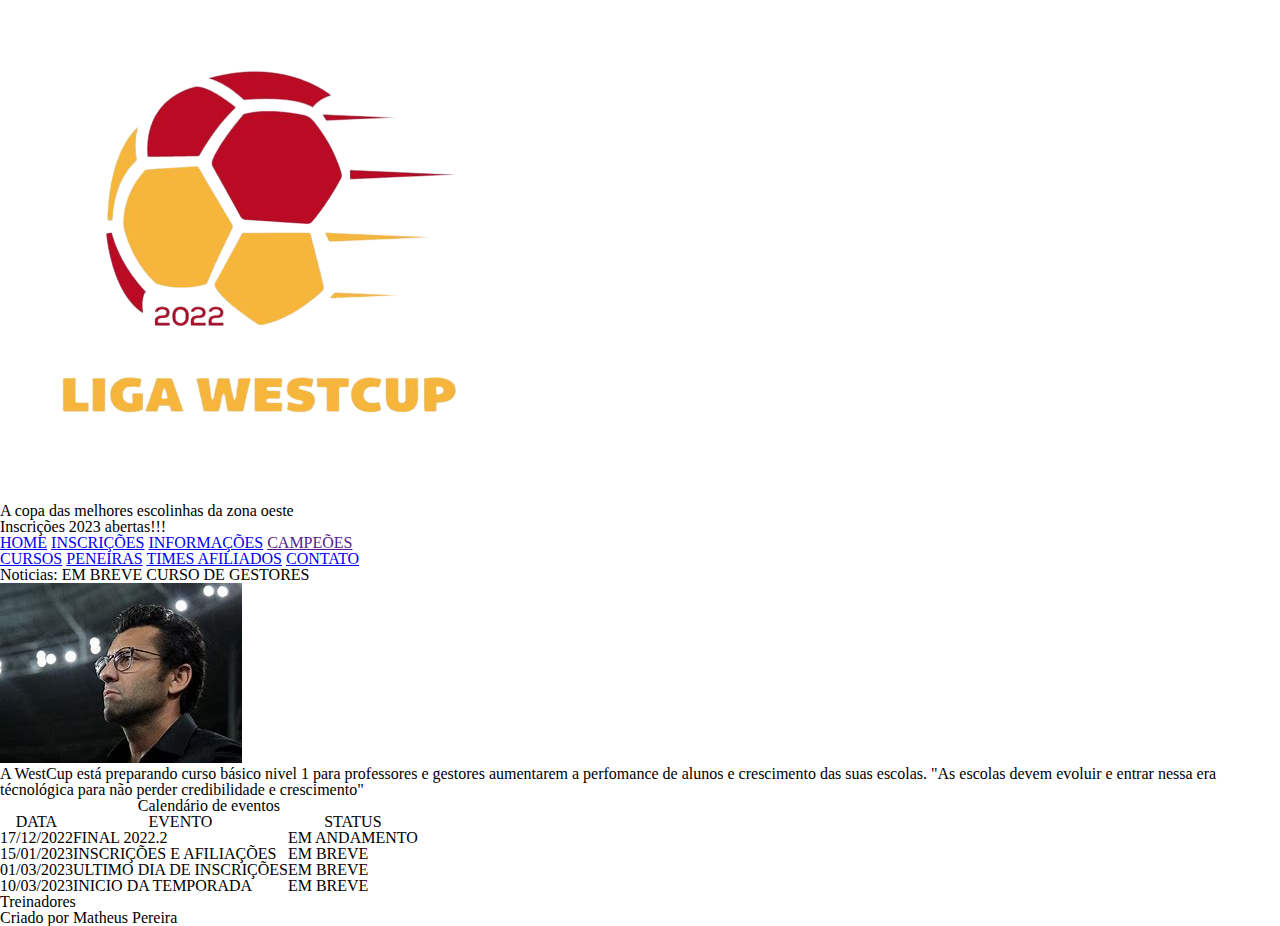
==== index.html @ 2dcb521d "Melhoria no index" ====
<!DOCTYPE html>
<html lang="pt-br">
<head>
    <meta charset="UTF-8">
    <meta http-equiv="X-UA-Compatible" content="IE=edge">
    <meta name="viewport" content="width=device-width, initial-scale=1.0">
    <link rel="shortcut icon" href="imagens/image-removebg-preview-_13_.ico" type="image/x-icon">
    <link rel="stylesheet" href="reset.css">
    <link rel="stylesheet" href="style.css">
    <title>WESTCUP RJ</title>
</head>
<body>
    <div class="fundo1">
    </div>
    <header>
        <img class="logo" src="imagens/logo2.png" alt="logo">
        <h1>A copa das melhores escolinhas da zona oeste</h1>
        <h4 class="btn-pisca">Inscrições 2023 abertas!!!</h4>
        <nav>
            <a href="index.html">HOME</a>
            <a href="inscricoes.html">INSCRIÇÕES</a>
            <a href="informacoes.html">INFORMAÇÕES</a>
            <a href="">CAMPEÕES</a>
        </nav>
        <nav>
            <a href="index.html">CURSOS</a>
            <a href="peneiras.html">PENEIRAS</a>
            <a href="afiliados.html">TIMES AFILIADOS</a>
            <a href="contato.html">CONTATO</a>
            
        </nav>
    </header>
    <main>
        <article>
            <h1>Noticias: EM BREVE CURSO DE GESTORES</h1>
            <img class="noticia" src="[data-uri]" alt="">
            <p>A WestCup está preparando curso básico nivel 1 para professores e gestores aumentarem a perfomance de alunos e crescimento das suas escolas. "<i>As escolas devem evoluir e entrar nessa era técnológica para não perder credibilidade e crescimento</i>"</p>
        </article>
        <div class="fundoindex1"></div>
        <article>
            <table>
            <caption>Calendário de eventos</caption>
                <tr>
                    <th>DATA</th>
                    <th>EVENTO</th>
                    <th>STATUS</th>
                </tr>
                <tr>
                    <td>17/12/2022</td>
                    <td>FINAL 2022.2</td>
                    <td>EM ANDAMENTO</td>
                </tr>
                <tr>
                    <td>15/01/2023</td>
                    <td>INSCRIÇÕES E AFILIAÇÕES</td>
                    <td>EM BREVE</td>
                </tr>
                <tr>
                    <td>01/03/2023</td>
                    <td>ULTIMO DIA DE INSCRIÇÕES</td>
                    <td>EM BREVE</td>
                </tr>
                <tr>
                    <td>10/03/2023</td>
                    <td>INICIO DA TEMPORADA</td>
                    <td>EM BREVE</td>
                </tr>
            </table>

        </article>
        <div class="fundoindex2"></div>
        <article>Treinadores </article>
    </main>
    <footer>
        <p>Criado por Matheus Pereira</p>
    </footer>





















</body>
</html>
---- style.css ----
@import url('https://fonts.googleapis.com/css2?family=Bebas+Neue&display=swap');

@keyframes btn-pisca {
    0% { opacity: 0; }
    50% { opacity: 0.5; }
    100% { opacity: 1; }
}
@media screen and (max-width: 500px) {
    body{
        height: auto;
        /*background-image: linear-gradient(to bottom,  orange, white);*/
        background-image: url(https://th.bing.com/th/id/OIP.AZaoLYbe5ua_24XEHG7UiQHaF7?pid=ImgDet&rs=1);
        background-repeat: no-repeat;
        background-size: cover;
        background-attachment: fixed;
        font-family: 'Bebas Neue', cursive;
}
header{
        color: white;
        background-image: linear-gradient(to bottom, orange, red);
        font-size: 1.7em;
        text-align: center;
        margin: 0 auto;
        padding-top: 10px;
        height: auto;
}
h1{
    padding: 20px;
}
h4{
        font-size: 0.7em;
        margin: 10px;
        padding: 10px;
}

a{
    color: white;
    background-color: brown;
    text-decoration: none;
    font-size: 0.5em;
    padding-top: 5px;
    padding-bottom: 5px;
    margin: 10px auto;
}
a:hover{
    -webkit-filter: drop-shadow(15px 10px 5px rgba(0,0,0,.5));
    filter: drop-shadow(15px 10px 5px rgba(0,0,0,.5));  
}
.afiliados{
    background-color: white;
    color: black;
    font-size: 0.7em;
}
nav{
    display: flex;
    justify-content: flex-start;
    background-color: brown;
    height: auto;
}
main{
    height: auto;
}
footer{
    display: block;
    text-align: center;
    padding: 10px;
    background-color: white;
}
table{
    background-color: white;
    margin: 30px auto;
    box-shadow: 2px 2px 2px 2px rgba(0, 0, 0, 0.616);
    border-radius: 20px;
}
td{
    border: solid rgb(110, 110, 110);
    padding: 4px;
}
th{
    background-color:darkgray;
    border: solid darkgray;
}
caption{
    font-size: 2em;
    text-transform: uppercase;
    text-shadow: 2px 2px 2px black;
    color: white;
    padding: 10px;
}
img{
    width: 20px;
    height: 20px;
}
article{
    background-color: rgba(255, 255, 255, 0.726);
    text-align: center;
    padding: 40px;
    font-size: 1.5em;
    box-shadow: 2px 2px 2px 2px black;
    
}
.titulopeneira{
    color: white;
    text-align: center;
    text-shadow: 1px 1px 2px rgba(0, 0, 0, 0.801);
    font-size: 2em;
}
article.peneira{
    font-size: 0.8em;
    background-image: url(https://live.staticflickr.com/5612/31669460185_fe962af729_b.jpg);
    color: rgb(0, 0, 0);
}
.peneira h1{
    color: black;
}
.fundoartigo{
    background-color: rgba(255, 255, 255, 0.466);
    border-radius: 20px;
}
.titulopeneira{
    font-size: 2.0em;
}
.logo{
    height: 70px;
    width: 70px;
}
.btn-pisca {
    background-color:#ce300c;
    color:#fff;
    padding: 0.6em 0.8em;
    display: inline-block;
    text-decoration: none;
    border-radius: 10px; 
    -webkit-animation: btn-pisca .8s linear infinite;
    -moz-animation: btn-pisca .8s linear infinite;
    -ms-animation: btn-pisca .8s linear infinite;
    -o-animation: btn-pisca .8s linear infinite;
    animation: btn-pisca .8s linear infinite;
}
.noticia{
    width: 150px;
    height: auto;
}
.fundoindex1{
    background-image: url(https://th.bing.com/th/id/OIP.AZaoLYbe5ua_24XEHG7UiQHaF7?pid=ImgDet&rs=1);
    height: 50px;
    background-attachment: fixed;
}
}
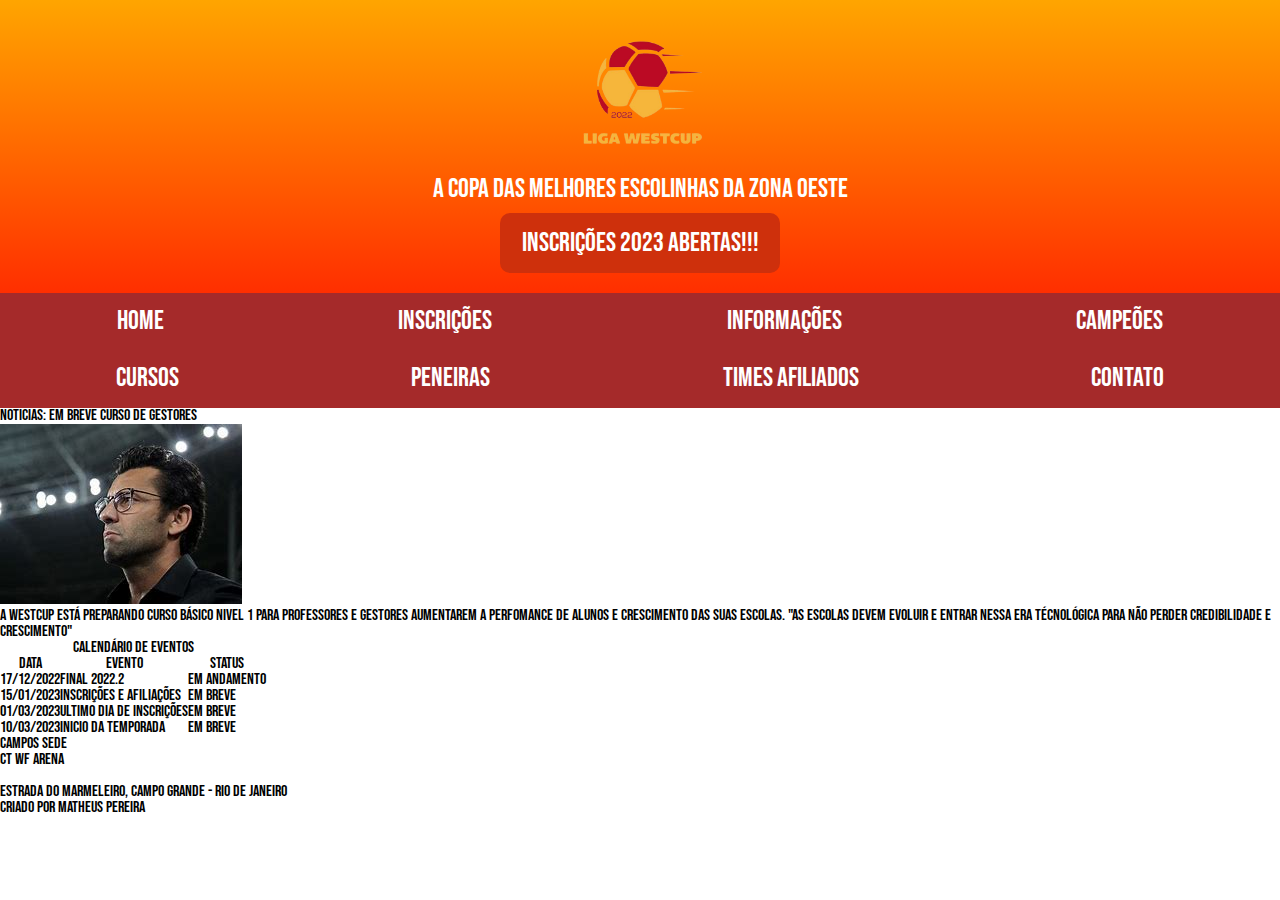
==== commit c582f3c3: "Página pronta para ir ao ar" ====
--- a/index.html
+++ b/index.html
@@ -13,22 +13,21 @@
     <div class="fundo1">
     </div>
     <header>
-        <img class="logo" src="imagens/logo2.png" alt="logo">
-        <h1>A copa das melhores escolinhas da zona oeste</h1>
-        <h4 class="btn-pisca">Inscrições 2023 abertas!!!</h4>
-        <nav>
-            <a href="index.html">HOME</a>
-            <a href="inscricoes.html">INSCRIÇÕES</a>
-            <a href="informacoes.html">INFORMAÇÕES</a>
-            <a href="">CAMPEÕES</a>
-        </nav>
-        <nav>
-            <a href="index.html">CURSOS</a>
-            <a href="peneiras.html">PENEIRAS</a>
-            <a href="afiliados.html">TIMES AFILIADOS</a>
-            <a href="contato.html">CONTATO</a>
-            
-        </nav>
+            <img class="logo" src="imagens/logo2.png" alt="logo">
+            <h1>A copa das melhores escolinhas da zona oeste</h1>
+            <h4 class="btn-pisca">Inscrições 2023 abertas!!!</h4>
+            <nav>
+                <a href="index.html">HOME</a>
+                <a href="inscricoes.html">INSCRIÇÕES</a>
+                <a href="informacoes.html">INFORMAÇÕES</a>
+                <a href="campeões.html">CAMPEÕES</a>
+            </nav>
+            <nav>
+                <a href="cursos.html">CURSOS</a>
+                <a href="peneiras.html">PENEIRAS</a>
+                <a href="afiliados.html">TIMES AFILIADOS</a>
+                <a href="contato.html">CONTATO</a>
+            </nav>
     </header>
     <main>
         <article>
@@ -39,37 +38,42 @@
         <div class="fundoindex1"></div>
         <article>
             <table>
-            <caption>Calendário de eventos</caption>
-                <tr>
-                    <th>DATA</th>
-                    <th>EVENTO</th>
-                    <th>STATUS</th>
-                </tr>
-                <tr>
-                    <td>17/12/2022</td>
-                    <td>FINAL 2022.2</td>
-                    <td>EM ANDAMENTO</td>
-                </tr>
-                <tr>
-                    <td>15/01/2023</td>
-                    <td>INSCRIÇÕES E AFILIAÇÕES</td>
-                    <td>EM BREVE</td>
-                </tr>
-                <tr>
-                    <td>01/03/2023</td>
-                    <td>ULTIMO DIA DE INSCRIÇÕES</td>
-                    <td>EM BREVE</td>
-                </tr>
-                <tr>
-                    <td>10/03/2023</td>
-                    <td>INICIO DA TEMPORADA</td>
-                    <td>EM BREVE</td>
-                </tr>
-            </table>
+                    <caption>Calendário de eventos</caption>
+                        <tr>
+                            <th>DATA</th>
+                            <th>EVENTO</th>
+                            <th>STATUS</th>
+                        </tr>
+                        <tr>
+                            <td>17/12/2022</td>
+                            <td>FINAL 2022.2</td>
+                            <td>EM ANDAMENTO</td>
+                        </tr>
+                        <tr>
+                            <td>15/01/2023</td>
+                            <td>INSCRIÇÕES E AFILIAÇÕES</td>
+                            <td>EM BREVE</td>
+                        </tr>
+                        <tr>
+                            <td>01/03/2023</td>
+                            <td>ULTIMO DIA DE INSCRIÇÕES</td>
+                            <td>EM BREVE</td>
+                        </tr>
+                        <tr>
+                            <td>10/03/2023</td>
+                            <td>INICIO DA TEMPORADA</td>
+                            <td>EM BREVE</td>
+                        </tr>
+                </table>
 
         </article>
         <div class="fundoindex2"></div>
-        <article>Treinadores </article>
+        <article>
+            <h1>CAMPOS SEDE</h1>
+        <h1>CT WF ARENA</h1>
+        <img class="local" src="https://lh3.googleusercontent.com/p/AF1QipMUH51SIyOszCuDP6CiJxOO1k_7LK05HLNRmzhZ=s680-w680-h510" alt="">
+        <address>Estrada do Marmeleiro, Campo Grande - Rio de Janeiro</address>
+    </article>
     </main>
     <footer>
         <p>Criado por Matheus Pereira</p>
--- a/style.css
+++ b/style.css
@@ -5,7 +5,63 @@
     50% { opacity: 0.5; }
     100% { opacity: 1; }
 }
-@media screen and (max-width: 500px) {
+
+body{
+    height: auto;
+        /*background-image: linear-gradient(to bottom,  orange, white);*/
+        background-image: url(https://th.bing.com/th/id/OIP.AZaoLYbe5ua_24XEHG7UiQHaF7?pid=ImgDet&rs=1);
+        background-repeat: no-repeat;
+        background-size: cover;
+        background-attachment: fixed;
+        font-family: 'Bebas Neue', cursive;
+}
+header{
+    color: white;
+    background-image: linear-gradient(to bottom, orange, red);
+    font-size: 1.7em;
+    text-align: center;
+    margin: 0 auto;
+    padding-top: 10px;
+    height: auto;
+}
+nav{
+    display: flex;
+    justify-content: flex-start;
+    background-color: brown;
+    height: auto;
+}
+a{   color: white;
+    background-color: brown;
+    text-decoration: none;
+    font-size: 1em;
+    padding-top: 5px;
+    padding-bottom: 5px;
+    margin: 10px auto;
+}
+.logo{
+    width: 150px;
+    padding-top: 10px;
+}
+header h1{
+    padding-bottom: 10px;
+}
+header h4{
+    margin-bottom: 20px;
+}
+.btn-pisca {
+    background-color:#ce300c;
+    color:#fff;
+    padding: 0.6em 0.8em;
+    display: inline-block;
+    text-decoration: none;
+    border-radius: 10px; 
+    -webkit-animation: btn-pisca .8s linear infinite;
+    -moz-animation: btn-pisca .8s linear infinite;
+    -ms-animation: btn-pisca .8s linear infinite;
+    -o-animation: btn-pisca .8s linear infinite;
+    animation: btn-pisca .8s linear infinite;
+}
+@media screen and (max-width: 700px) {
     body{
         height: auto;
         /*background-image: linear-gradient(to bottom,  orange, white);*/
@@ -17,7 +73,7 @@
 }
 header{
         color: white;
-        background-image: linear-gradient(to bottom, orange, red);
+        background-image: url(/imagens/Design\ sem\ nome\ \(1\).png);
         font-size: 1.7em;
         text-align: center;
         margin: 0 auto;
@@ -68,12 +124,13 @@
 }
 table{
     background-color: white;
-    margin: 30px auto;
+    margin: 20px auto;
     box-shadow: 2px 2px 2px 2px rgba(0, 0, 0, 0.616);
     border-radius: 20px;
+    color: black;
 }
 td{
-    border: solid rgb(110, 110, 110);
+    border: solid rgb(0, 0, 0);
     padding: 4px;
 }
 th{
@@ -121,8 +178,9 @@
     font-size: 2.0em;
 }
 .logo{
-    height: 70px;
-    width: 70px;
+    width: 100px;
+    height: auto;
+
 }
 .btn-pisca {
     background-color:#ce300c;
@@ -146,4 +204,18 @@
     height: 50px;
     background-attachment: fixed;
 }
+.construção{
+    color: white;
+    font-size: 3em;
+    text-align: center;
+    height: 500px;
+    margin-top: 80px;
+}
+.local{
+    width: 250px;
+    height: auto;
+}
+img{
+    border-radius: 20px;
+}
 }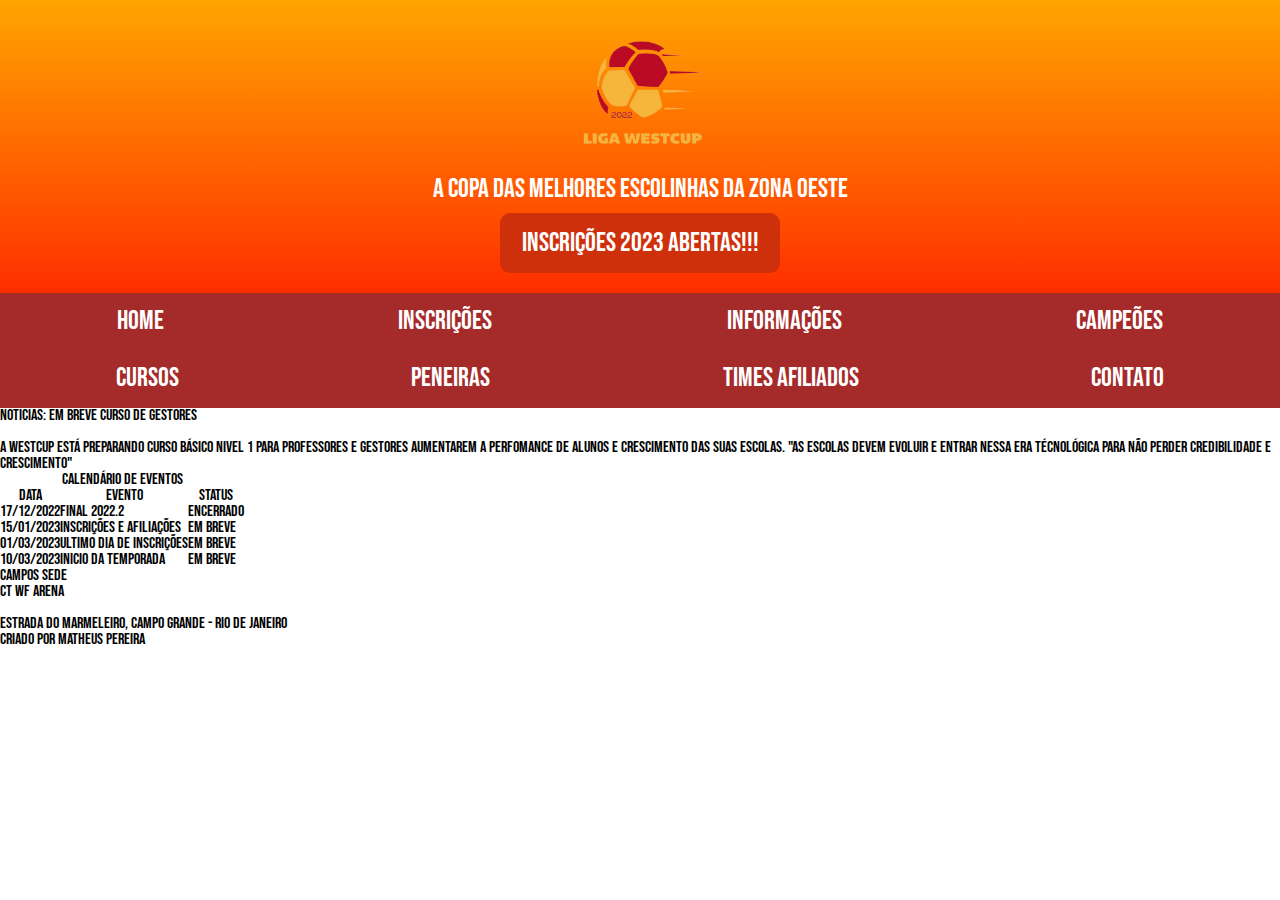
==== commit 46fbcd67: "Site Atualizado" ====
--- a/index.html
+++ b/index.html
@@ -32,7 +32,7 @@
     <main>
         <article>
             <h1>Noticias: EM BREVE CURSO DE GESTORES</h1>
-            <img class="noticia" src="[data-uri]" alt="">
+            <img class="noticia" src="" alt="">
             <p>A WestCup está preparando curso básico nivel 1 para professores e gestores aumentarem a perfomance de alunos e crescimento das suas escolas. "<i>As escolas devem evoluir e entrar nessa era técnológica para não perder credibilidade e crescimento</i>"</p>
         </article>
         <div class="fundoindex1"></div>
@@ -47,7 +47,7 @@
                         <tr>
                             <td>17/12/2022</td>
                             <td>FINAL 2022.2</td>
-                            <td>EM ANDAMENTO</td>
+                            <td>ENCERRADO</td>
                         </tr>
                         <tr>
                             <td>15/01/2023</td>
--- a/style.css
+++ b/style.css
@@ -218,4 +218,19 @@
 img{
     border-radius: 20px;
 }
+.campeoes , .pcampeoes{
+    font-size: 1em;
+    color: black;
+
+}
+.logocampeoao{
+    width: 40px;
+    height: auto;
+}
+.titulocampeos ,h1, p{
+    color: white;
+    text-align: center;
+    font-size: 2em;
+    margin-bottom: 40px;
+}
 }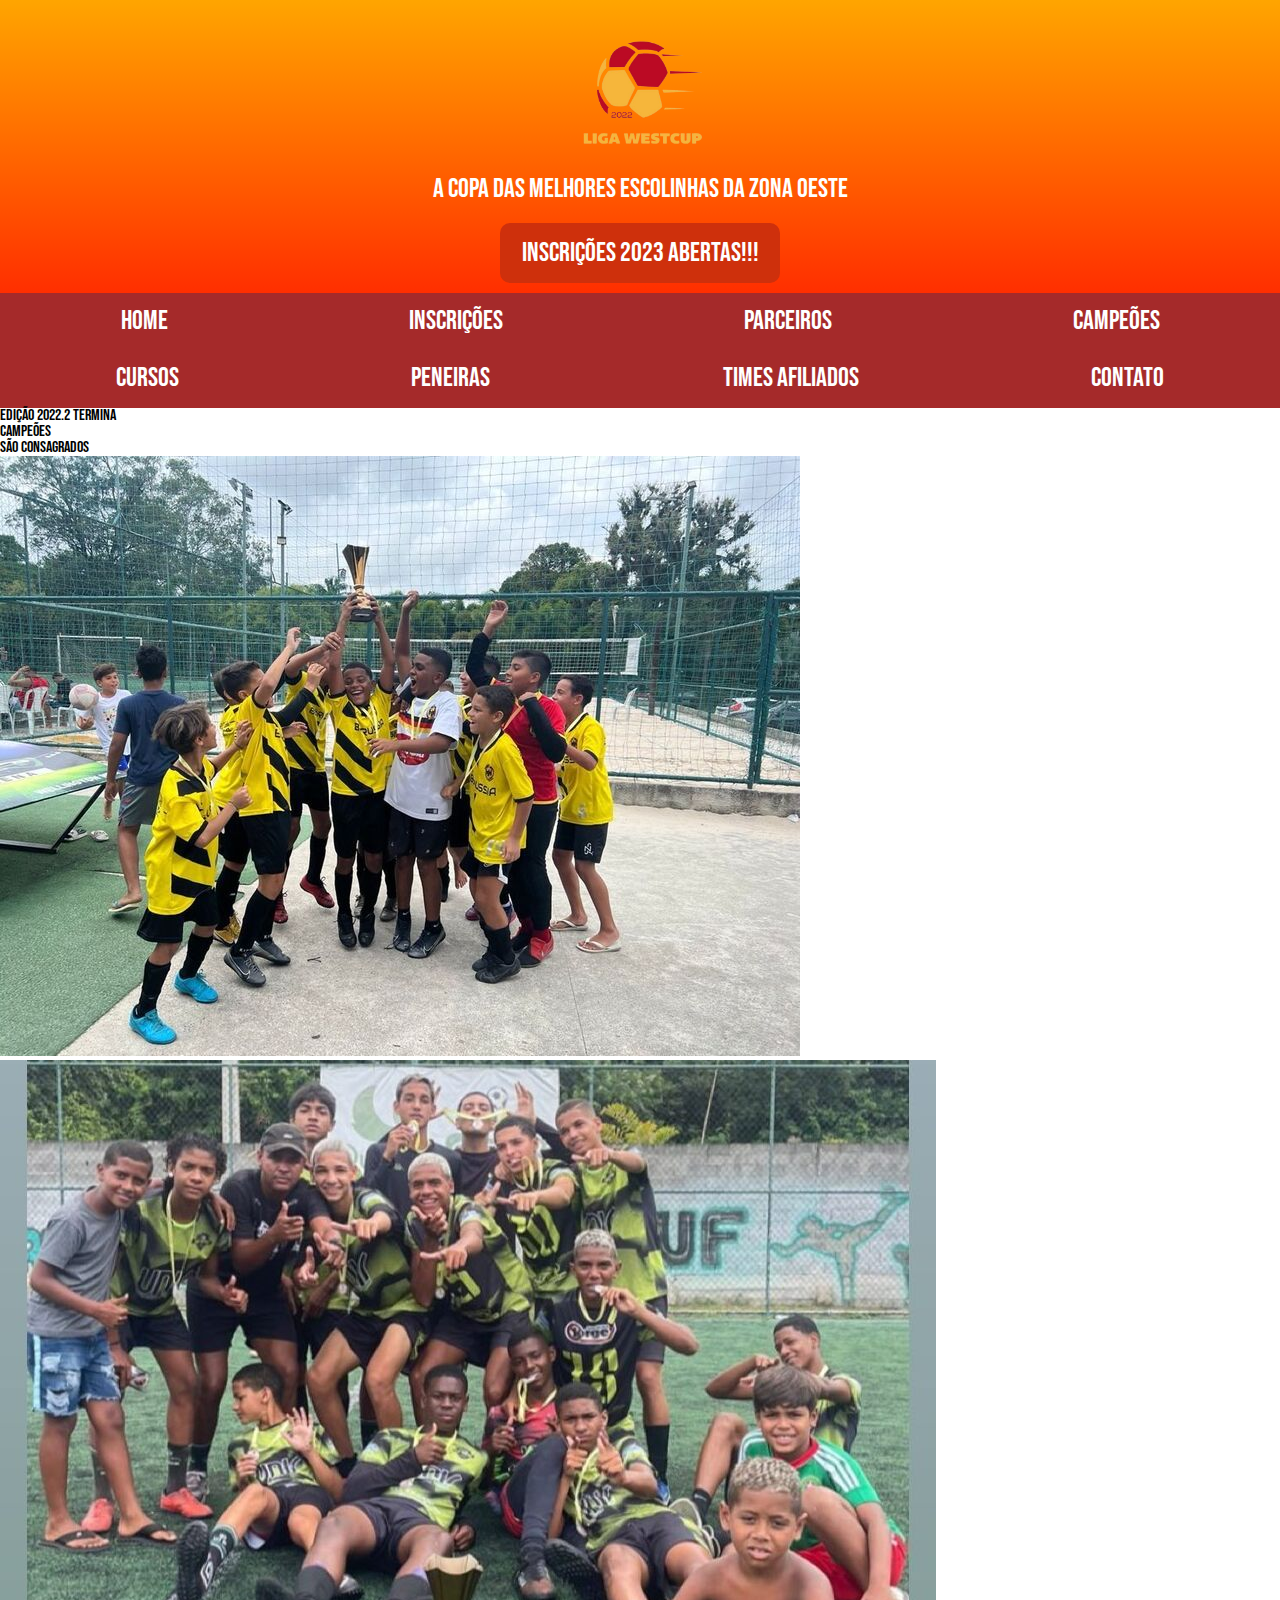
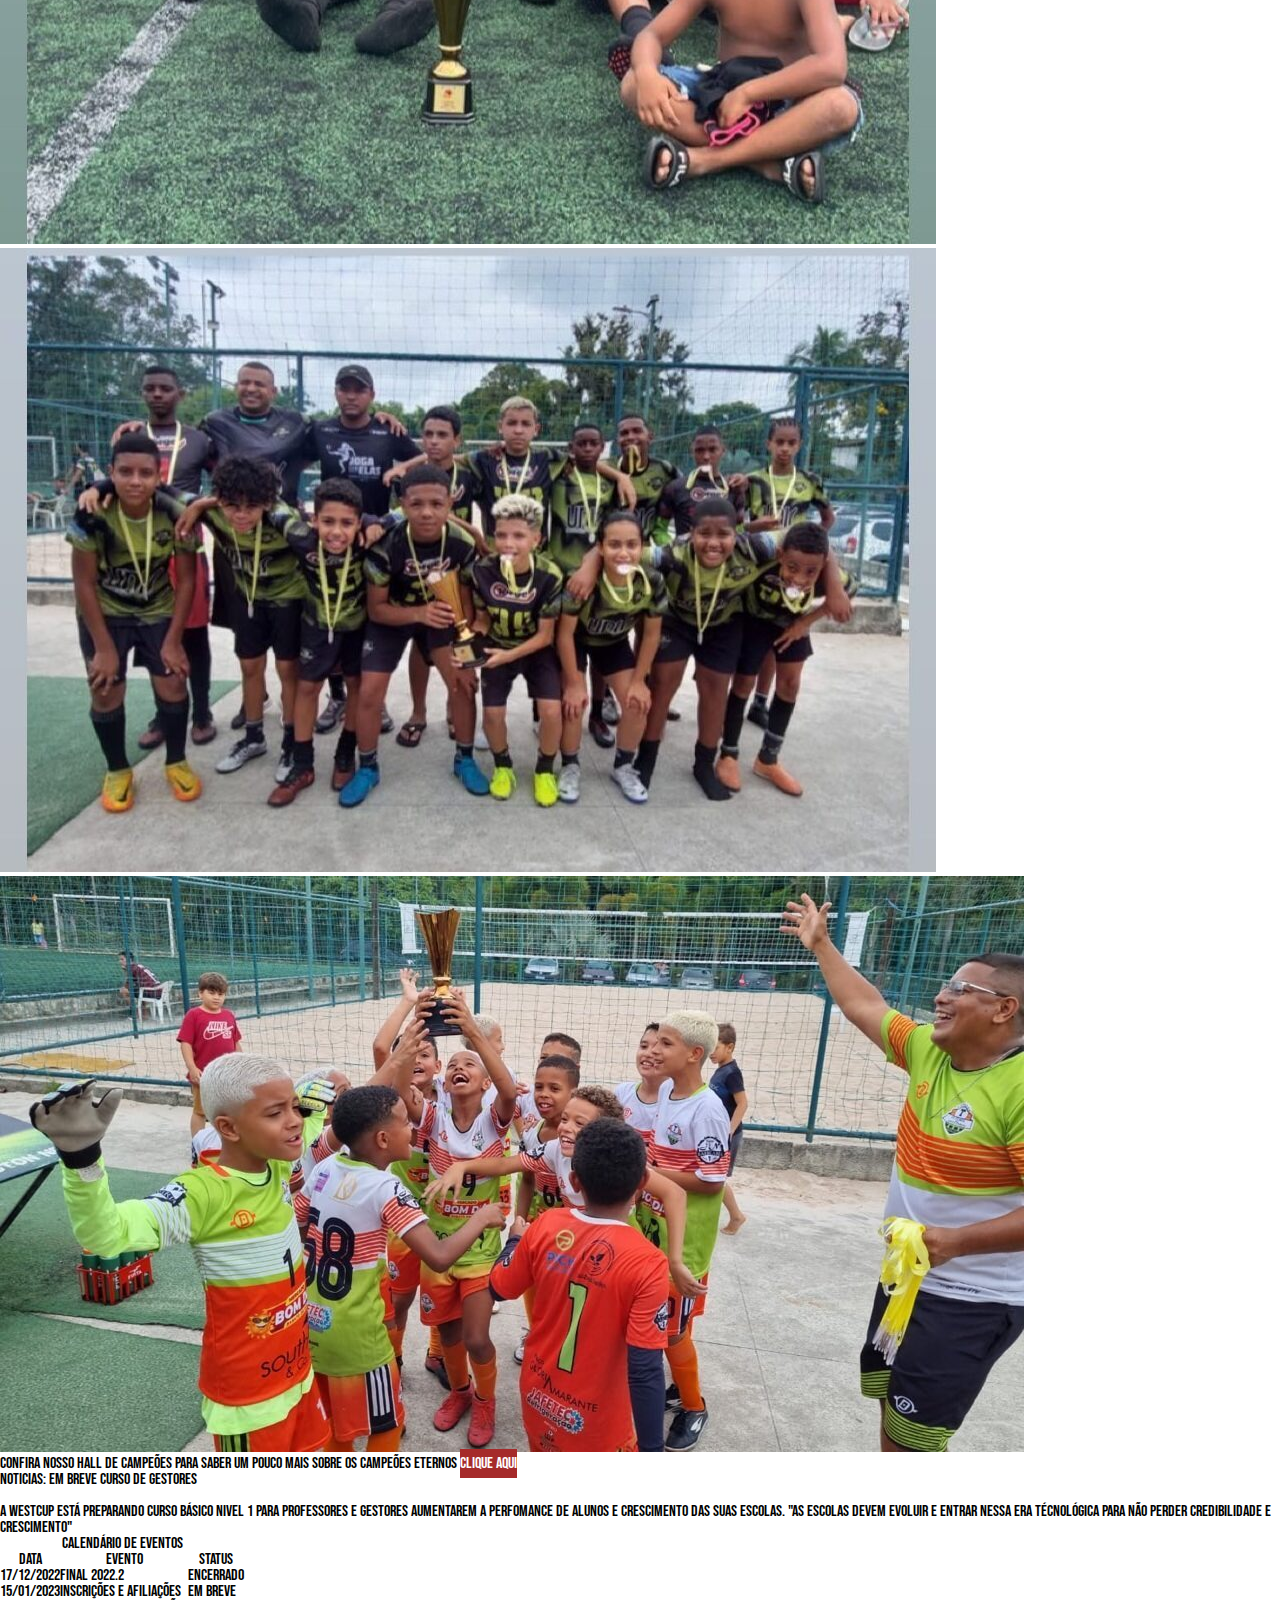
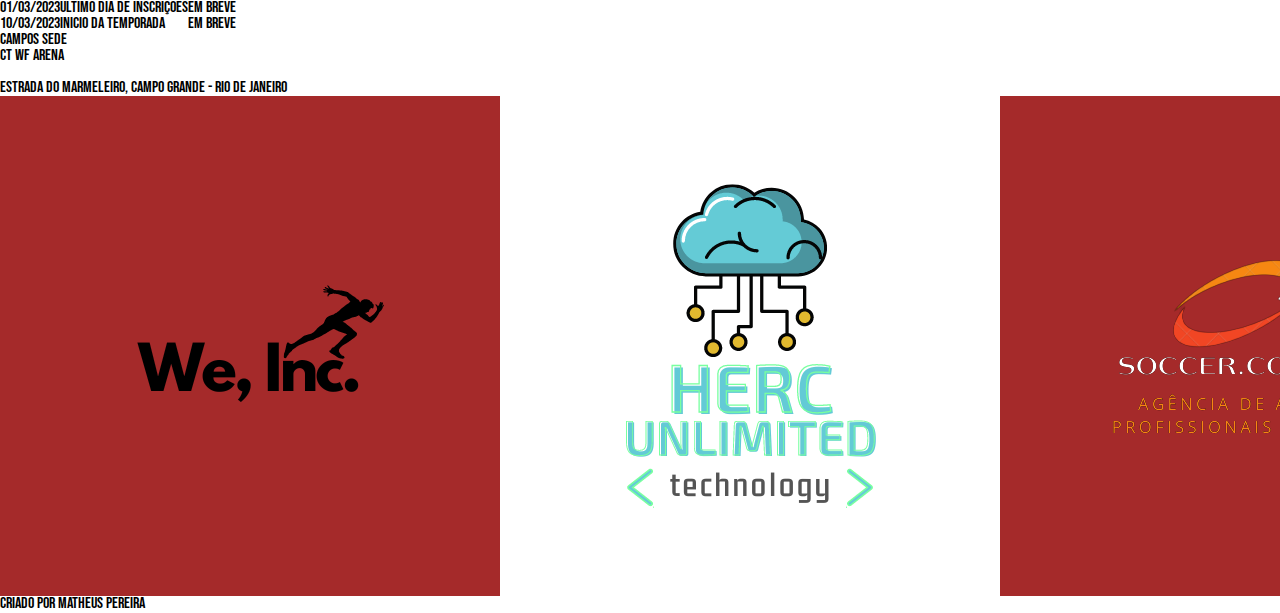
==== commit bd8db68b: "Adição de noticias e paginas" ====
--- a/index.html
+++ b/index.html
@@ -10,29 +10,30 @@
     <title>WESTCUP RJ</title>
 </head>
 <body>
-    <div class="fundo1">
-    </div>
     <header>
-            <img class="logo" src="imagens/logo2.png" alt="logo">
-            <h1>A copa das melhores escolinhas da zona oeste</h1>
-            <h4 class="btn-pisca">Inscrições 2023 abertas!!!</h4>
-            <nav>
-                <a href="index.html">HOME</a>
-                <a href="inscricoes.html">INSCRIÇÕES</a>
-                <a href="informacoes.html">INFORMAÇÕES</a>
-                <a href="campeões.html">CAMPEÕES</a>
-            </nav>
-            <nav>
-                <a href="cursos.html">CURSOS</a>
-                <a href="peneiras.html">PENEIRAS</a>
-                <a href="afiliados.html">TIMES AFILIADOS</a>
-                <a href="contato.html">CONTATO</a>
-            </nav>
-    </header>
+        <img class="logo" src="imagens/logo2.png" alt="logo">
+        <h1>A copa das melhores escolinhas da zona oeste</h1>
+        <a class="btn-pisca" href="inscricoes.html">Inscrições 2023 abertas!!!</a>
+        <nav>
+            <a href="index.html">HOME</a>
+            <a href="inscricoes.html">INSCRIÇÕES</a>
+            <a href="parceiros.html">PARCEIROS</a>
+            <a href="campeões.html">CAMPEÕES</a>
+        </nav>
+        <nav>
+            <a href="cursos.html">CURSOS</a>
+            <a href="peneiras.html">PENEIRAS</a>
+            <a href="afiliados.html">TIMES AFILIADOS</a>
+            <a href="contato.html">CONTATO</a>
+        </nav>
+</header>
     <main>
         <article>
-            <h1>Noticias: EM BREVE CURSO DE GESTORES</h1>
-            <img class="noticia" src="" alt="">
+            <h1 class="h1noticias">Edição 2022.2 termina <br>Campeões <br> são consagrados</h1>
+            <img id="noticia" src="imagens/borussia.jpg" alt=""><img id="noticia" src="imagens/wf.jpg" alt=""><img id="noticia" src="/imagens/wf2.jpg" alt=""><img id="noticia" src="imagens/amiguinhos.jpg" alt="">
+            <p>Confira nosso hall de campeões para saber um pouco mais sobre os campeões eternos <a href="campeões.html">Clique aqui</a></p></p>
+            <h1 class="h1noticias">Noticias: EM BREVE CURSO DE GESTORES</h1>
+            <img class="noticia" src="https://rolandoabola.com.br/wp-content/uploads/2020/02/5de41dff0cf3f.jpeg" alt="">
             <p>A WestCup está preparando curso básico nivel 1 para professores e gestores aumentarem a perfomance de alunos e crescimento das suas escolas. "<i>As escolas devem evoluir e entrar nessa era técnológica para não perder credibilidade e crescimento</i>"</p>
         </article>
         <div class="fundoindex1"></div>
@@ -76,7 +77,13 @@
     </article>
     </main>
     <footer>
+        <nav class="barraparceiro">
+        <img class="parceiro" src="/imagens/parceiro2.png" alt="">
+        <img class="parceiro" src="/imagens/parceiro3.png" alt="">
+        <img class="parceiro" src="/imagens/__Inc.__2_-removebg-preview.png" alt="">
+        </nav>
         <p>Criado por Matheus Pereira</p>
+    
     </footer>
 
 
--- a/style.css
+++ b/style.css
@@ -73,7 +73,9 @@
 }
 header{
         color: white;
-        background-image: url(/imagens/Design\ sem\ nome\ \(1\).png);
+        background-image: url(/imagens/capa.png);
+        background-repeat: no-repeat;
+        background-size: cover;
         font-size: 1.7em;
         text-align: center;
         margin: 0 auto;
@@ -223,14 +225,25 @@
     color: black;
 
 }
+.pcampeoes{
+    padding: 5px;
+    text-align: left;
+    display: inline;
+}
 .logocampeoao{
     width: 40px;
     height: auto;
 }
-.titulocampeos ,h1, p{
+.titulocampeos ,h1{
     color: white;
     text-align: center;
     font-size: 2em;
     margin-bottom: 40px;
 }
+.paragrafocampeao{
+    color: white;
+    text-align: center;
+    font-size: 2em;
+    margin-bottom: 40px;    
+}
 }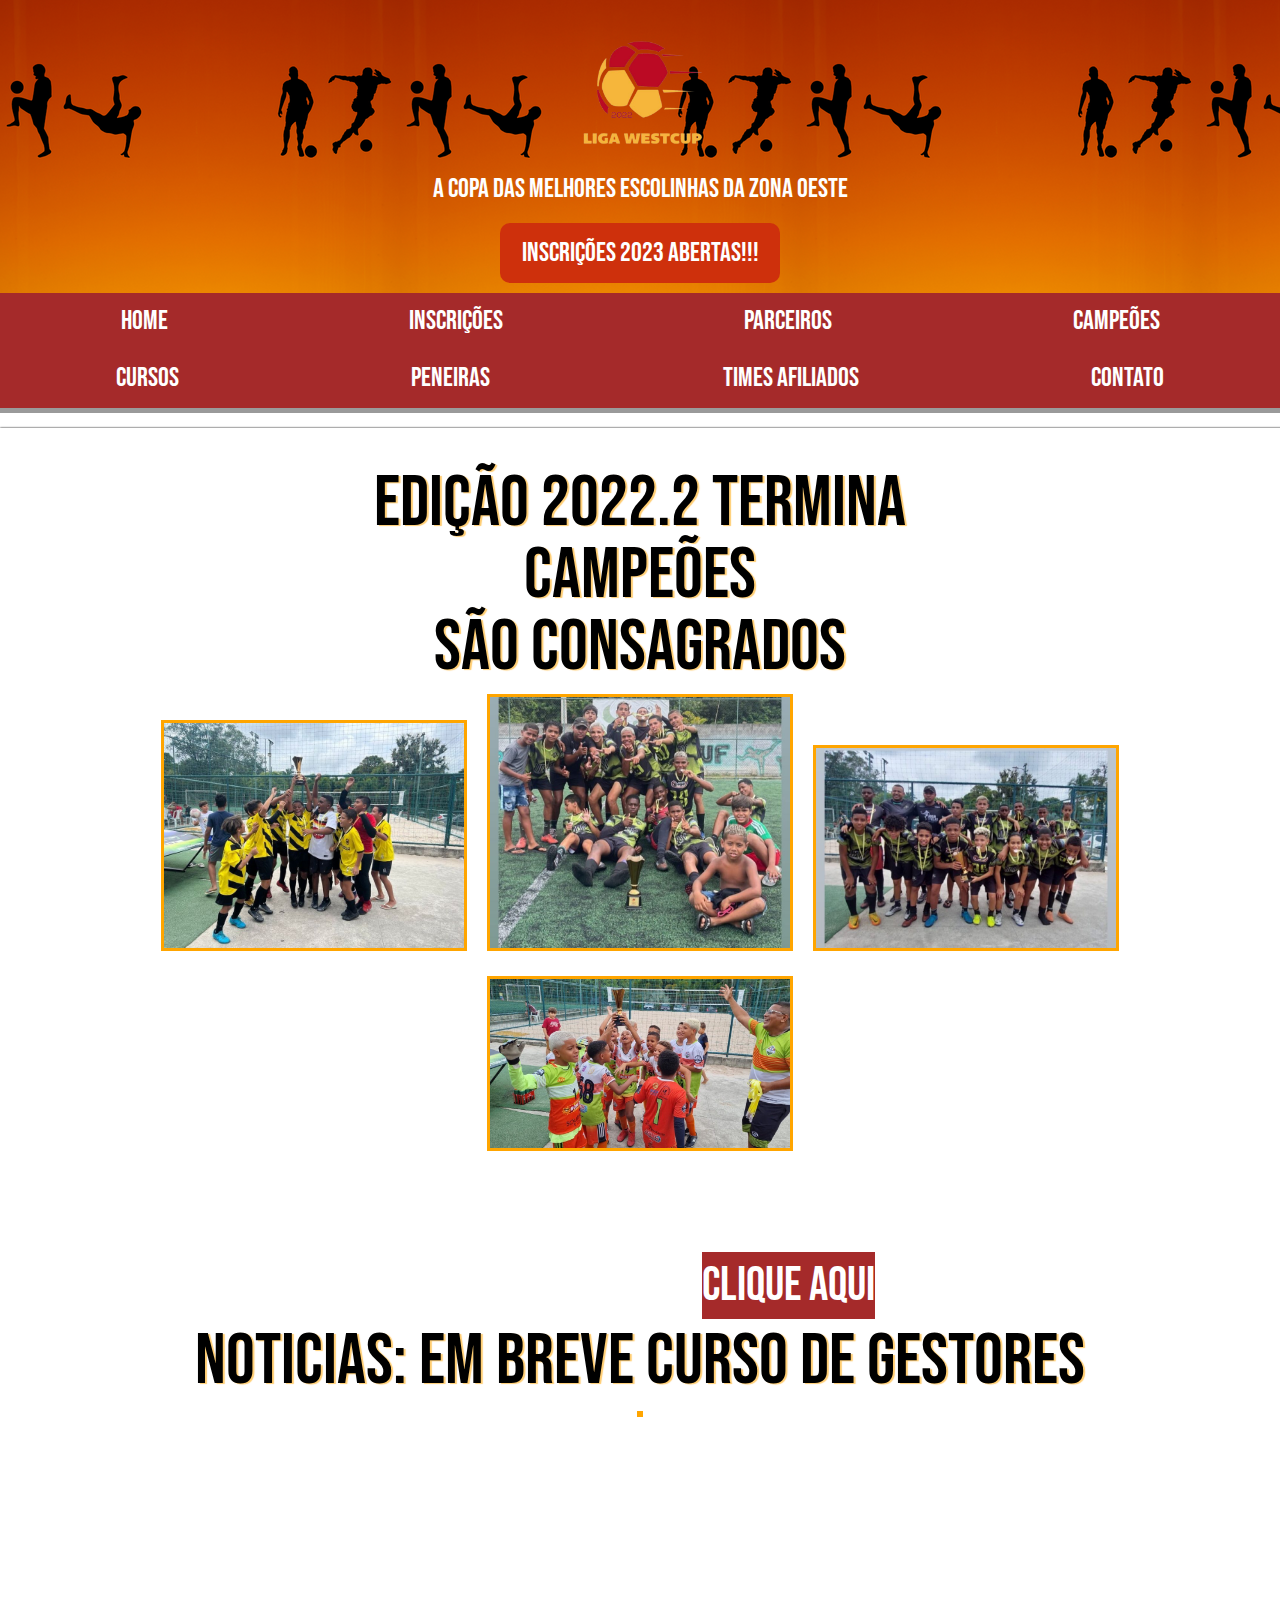
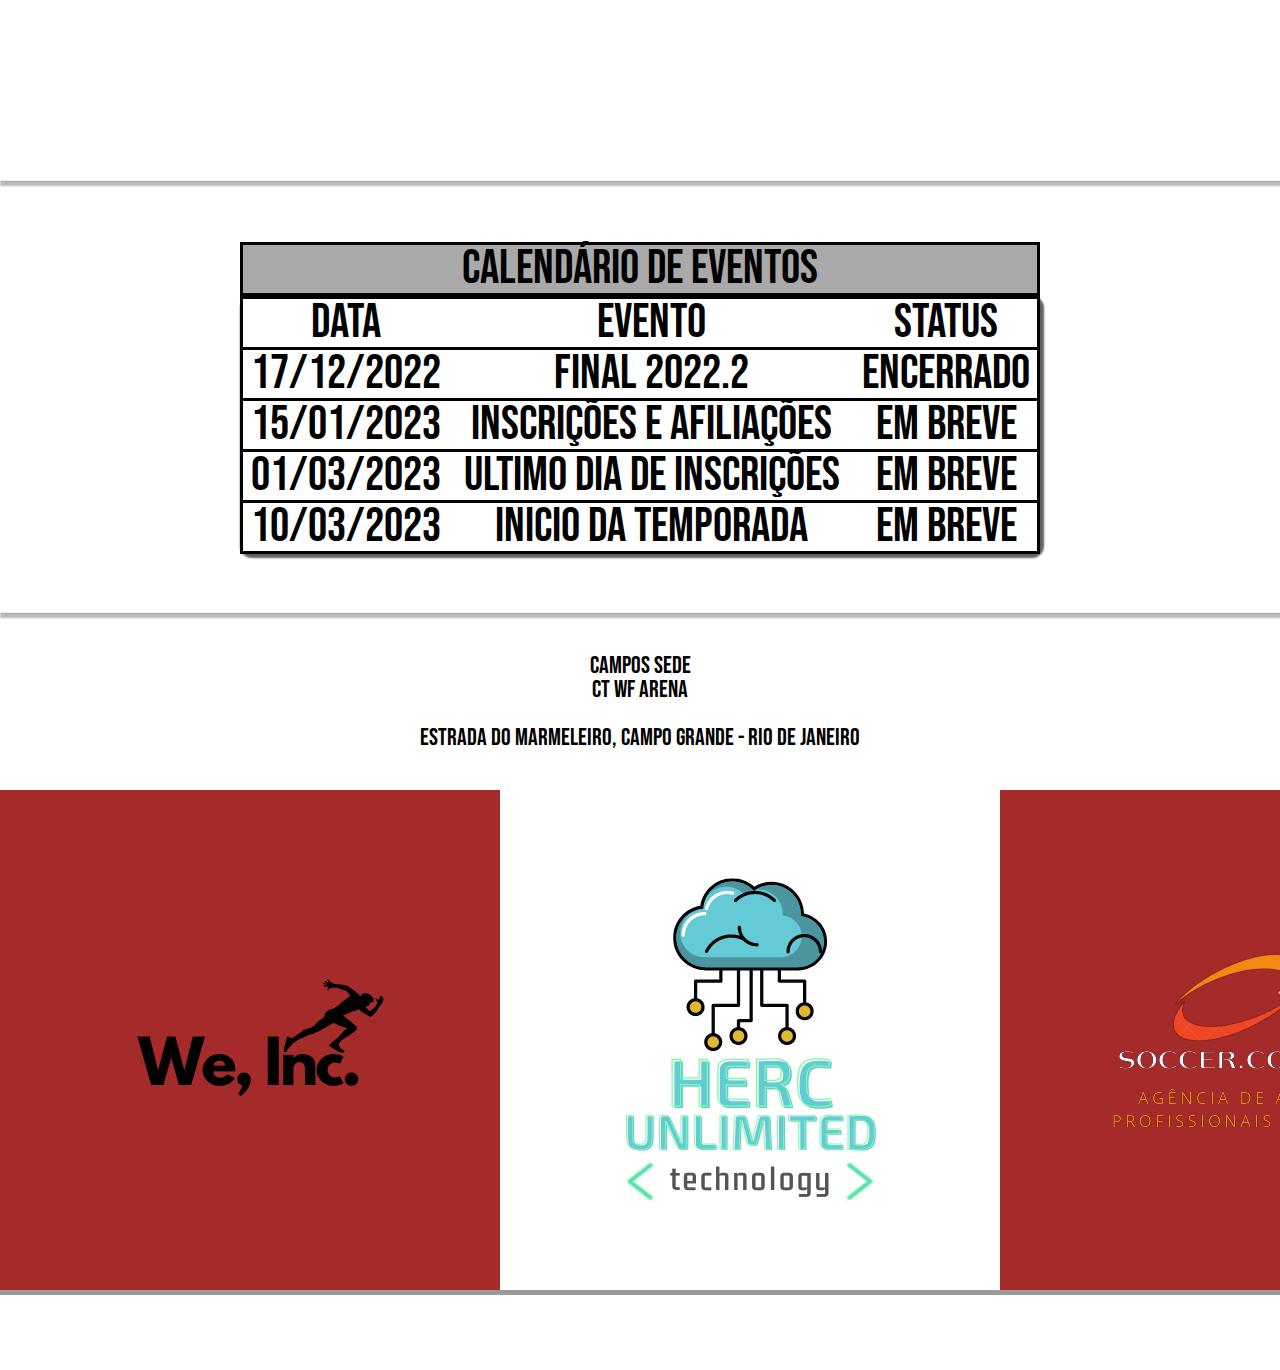
==== commit 33a2a0ae: "atualizações da page desktop" ====
--- a/index.html
+++ b/index.html
@@ -13,7 +13,7 @@
     <header>
         <img class="logo" src="imagens/logo2.png" alt="logo">
         <h1>A copa das melhores escolinhas da zona oeste</h1>
-        <a class="btn-pisca" href="inscricoes.html">Inscrições 2023 abertas!!!</a>
+        <a class="btn-pisca" href="inscricoes.html#scrollinscricao">Inscrições 2023 abertas!!!</a>
         <nav>
             <a href="index.html">HOME</a>
             <a href="inscricoes.html">INSCRIÇÕES</a>
@@ -83,7 +83,6 @@
         <img class="parceiro" src="/imagens/__Inc.__2_-removebg-preview.png" alt="">
         </nav>
         <p>Criado por Matheus Pereira</p>
-    
     </footer>
 
 
--- a/style.css
+++ b/style.css
@@ -17,7 +17,7 @@
 }
 header{
     color: white;
-    background-image: linear-gradient(to bottom, orange, red);
+    background-image: url(/imagens/capa.png);
     font-size: 1.7em;
     text-align: center;
     margin: 0 auto;
@@ -29,6 +29,7 @@
     justify-content: flex-start;
     background-color: brown;
     height: auto;
+    box-shadow: 1px 3px 0px 2px rgba(0, 0, 0, 0.397);
 }
 a{   color: white;
     background-color: brown;
@@ -45,7 +46,7 @@
 header h1{
     padding-bottom: 10px;
 }
-header h4{
+header{
     margin-bottom: 20px;
 }
 .btn-pisca {
@@ -61,6 +62,65 @@
     -o-animation: btn-pisca .8s linear infinite;
     animation: btn-pisca .8s linear infinite;
 }
+.h1noticias{
+    color: black;
+    text-shadow: 2px 1px 1px rgba(255, 166, 0, 0.555);
+    text-align: center;
+    font-size: 3em;
+}
+img#noticia{
+    width: 300px;
+    height: auto;
+    padding: 0px;
+    border: solid orange;
+    margin: 10px;
+}
+p{
+    color: #fff;
+    font-size: 2em;
+    text-align: center;
+    line-height: 80px;
+}
+img.noticia{
+    width: 300px;
+    height: auto;
+    padding: 0px;
+    border: solid orange;
+    text-align: center;
+}
+table{
+    width: 800px;
+    height: auto;
+    background-color: white;
+    margin: 20px auto;
+    box-shadow: 2px 2px 2px 2px rgba(0, 0, 0, 0.616);
+    border-radius: 10px;
+    color: black;
+    padding: 10px;
+}
+table tr, caption{
+    border: solid black;
+    font-size: 2em;
+    text-align: center;
+    
+    
+}
+caption{
+    border: solid black;
+    font-size: 2em;
+    text-align: center;
+    background-color: darkgrey;
+    
+    
+}
+article{
+    background-color: rgba(255, 255, 255, 0.726);
+    text-align: center;
+    padding: 40px;
+    font-size: 1.5em;
+    box-shadow: 2px 2px 2px 2px black;
+}
+
 @media screen and (max-width: 700px) {
     body{
         height: auto;
@@ -85,12 +145,14 @@
 h1{
     padding: 20px;
 }
-h4{
-        font-size: 0.7em;
-        margin: 10px;
+h2{
+    padding: 30px;
+}
+.btn-pisca{
+        font-size: 1em;
+        margin-bottom: 40px;
         padding: 10px;
 }
-
 a{
     color: white;
     background-color: brown;
@@ -206,11 +268,11 @@
     height: 50px;
     background-attachment: fixed;
 }
-.construção{
+.inscricao{
     color: white;
     font-size: 3em;
     text-align: center;
-    height: 500px;
+    height: auto;
     margin-top: 80px;
 }
 .local{
@@ -246,4 +308,38 @@
     font-size: 2em;
     margin-bottom: 40px;    
 }
+.parceiro{
+    display: flex;
+    align-items: center;
+    width: 90px;
+    height: auto;
+    margin: auto;
+}
+.barraparceiro{
+    background-color: #fff;
+    justify-content: center;
+    
+
+
+}
+.h1noticias{
+    color: rgb(0, 0, 0);
+}
+#noticia{
+    width: 150px;
+    height: auto;
+    margin: 20px;
+    border-style: double;
+    border: solid black;
+    
+}
+.formulario{
+    display: block;
+    margin: 30px auto;
+}
+.input{
+    width: 300px;
+    height: 30px;
+    margin-bottom: 50px;
+}
 }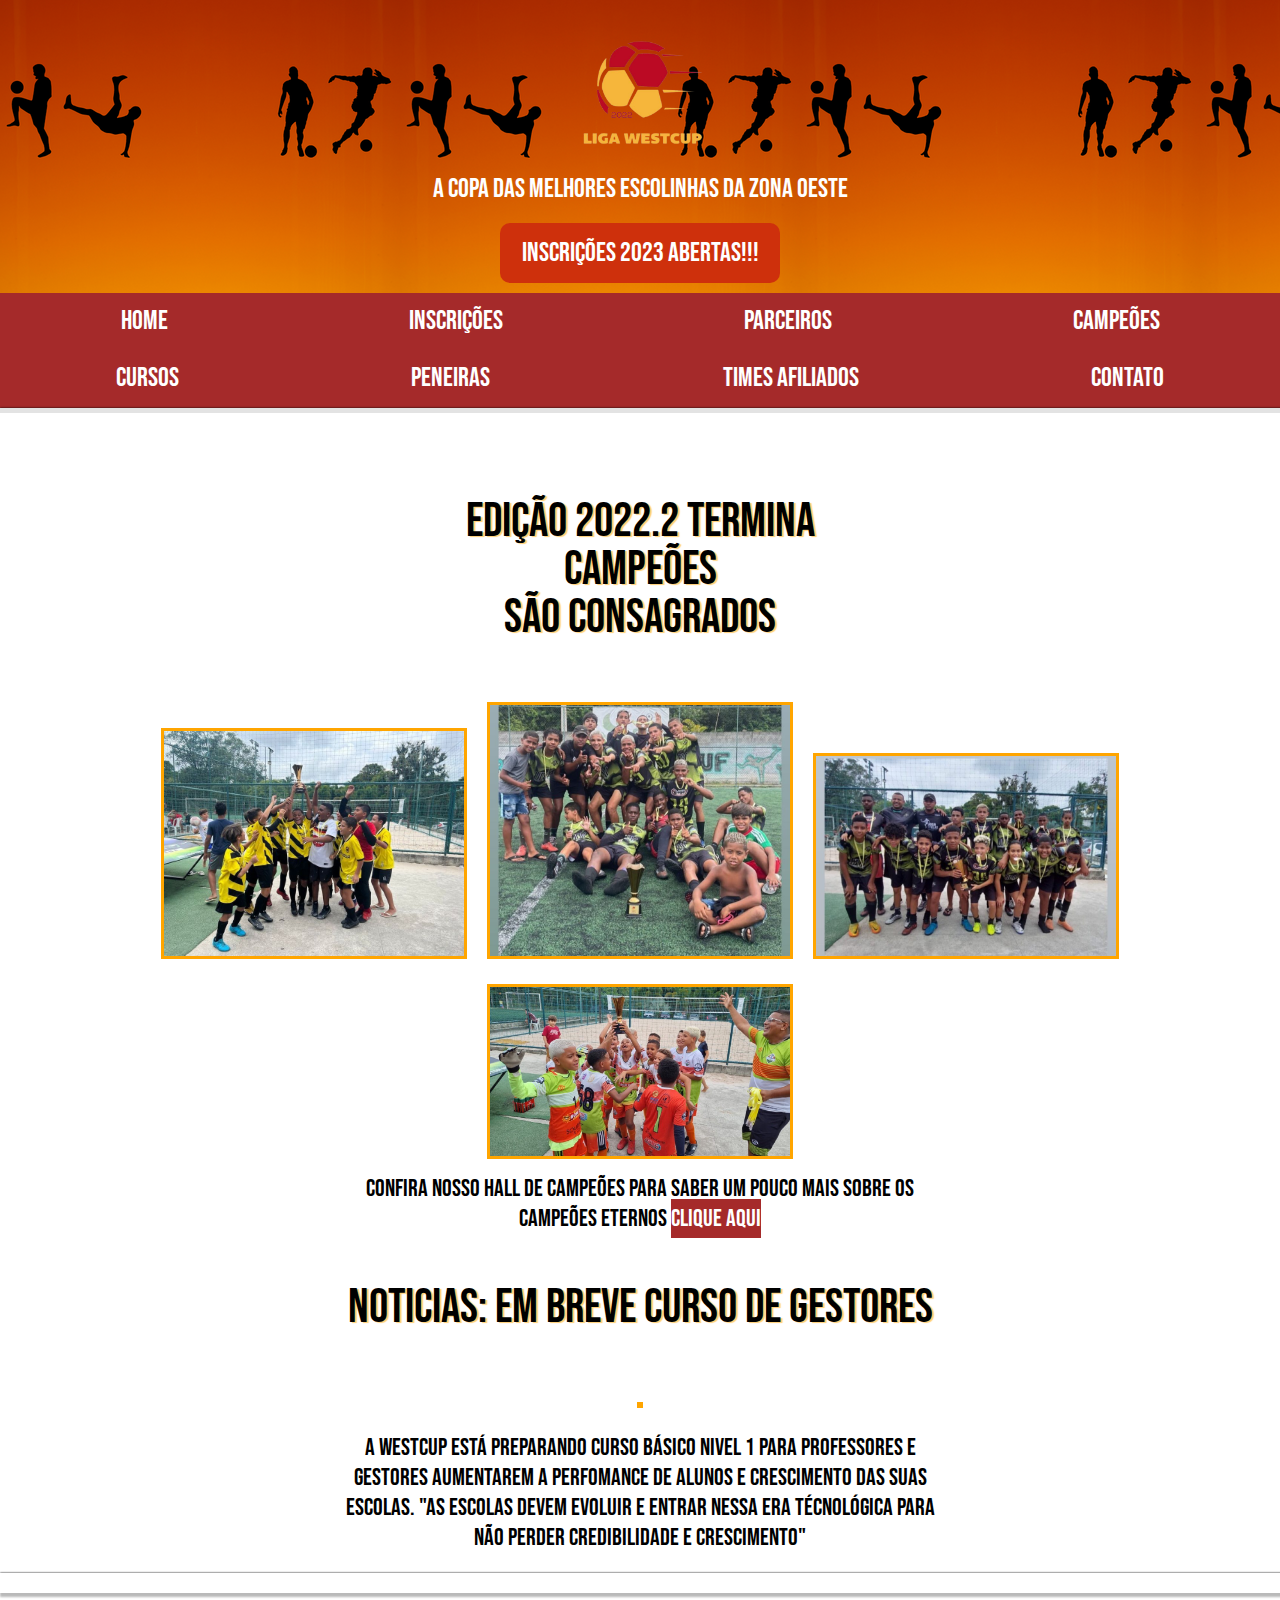
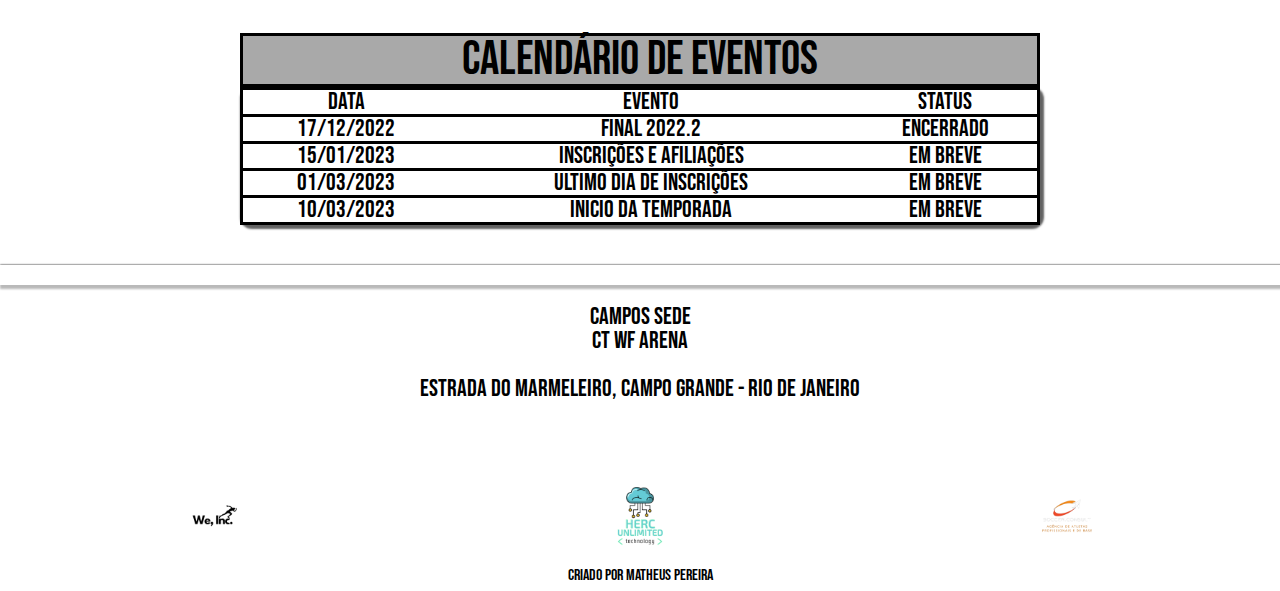
==== commit e3b1fc0b: "página parcialmente feita" ====
--- a/index.html
+++ b/index.html
@@ -12,15 +12,15 @@
 <body>
     <header>
         <img class="logo" src="imagens/logo2.png" alt="logo">
-        <h1>A copa das melhores escolinhas da zona oeste</h1>
+        <h1 class="tituloprincipal">A copa das melhores escolinhas da zona oeste</h1>
         <a class="btn-pisca" href="inscricoes.html#scrollinscricao">Inscrições 2023 abertas!!!</a>
-        <nav>
+        <nav class="superior">
             <a href="index.html">HOME</a>
             <a href="inscricoes.html">INSCRIÇÕES</a>
             <a href="parceiros.html">PARCEIROS</a>
             <a href="campeões.html">CAMPEÕES</a>
         </nav>
-        <nav>
+        <nav class="superior">
             <a href="cursos.html">CURSOS</a>
             <a href="peneiras.html">PENEIRAS</a>
             <a href="afiliados.html">TIMES AFILIADOS</a>
@@ -38,7 +38,7 @@
         </article>
         <div class="fundoindex1"></div>
         <article>
-            <table>
+            <table id="tabela">
                     <caption>Calendário de eventos</caption>
                         <tr>
                             <th>DATA</th>
@@ -77,7 +77,7 @@
     </article>
     </main>
     <footer>
-        <nav class="barraparceiro">
+        <nav class="rodape">
         <img class="parceiro" src="/imagens/parceiro2.png" alt="">
         <img class="parceiro" src="/imagens/parceiro3.png" alt="">
         <img class="parceiro" src="/imagens/__Inc.__2_-removebg-preview.png" alt="">
--- a/style.css
+++ b/style.css
@@ -24,7 +24,7 @@
     padding-top: 10px;
     height: auto;
 }
-nav{
+nav.superior{
     display: flex;
     justify-content: flex-start;
     background-color: brown;
@@ -66,7 +66,8 @@
     color: black;
     text-shadow: 2px 1px 1px rgba(255, 166, 0, 0.555);
     text-align: center;
-    font-size: 3em;
+    font-size: 2em;
+    margin: 50px auto;
 }
 img#noticia{
     width: 300px;
@@ -76,10 +77,12 @@
     margin: 10px;
 }
 p{
-    color: #fff;
-    font-size: 2em;
-    text-align: center;
-    line-height: 80px;
+    max-width: 600px;
+    color: rgb(0, 0, 0);
+    font-size: 1em;
+    text-align: center;
+    line-height: 30px;
+    margin: 0 auto;
 }
 img.noticia{
     width: 300px;
@@ -87,6 +90,7 @@
     padding: 0px;
     border: solid orange;
     text-align: center;
+    margin: 20px auto;
 }
 table{
     width: 800px;
@@ -100,7 +104,7 @@
 }
 table tr, caption{
     border: solid black;
-    font-size: 2em;
+    font-size: 1em;
     text-align: center;
     
     
@@ -119,7 +123,27 @@
     padding: 40px;
     font-size: 1.5em;
     box-shadow: 2px 2px 2px 2px black;
-}
+    margin-top: -20px;
+}
+img.parceiro{
+    display: flex;
+    align-items: center;
+    width: 90px;
+    height: auto;
+    margin: auto;
+}
+footer{
+    background-color: white;
+    padding-top: 30px;
+
+}
+.rodape{
+    background-color: white;
+    display: flex;
+    justify-content: flex-start;
+    height: auto;
+}
+
 
 @media screen and (max-width: 700px) {
     body{
@@ -138,7 +162,7 @@
         background-size: cover;
         font-size: 1.7em;
         text-align: center;
-        margin: 0 auto;
+        margin:  auto;
         padding-top: 10px;
         height: auto;
 }
@@ -171,11 +195,10 @@
     color: black;
     font-size: 0.7em;
 }
-nav{
+nav.superior{
     display: flex;
     justify-content: flex-start;
     background-color: brown;
-    height: auto;
 }
 main{
     height: auto;
@@ -187,11 +210,13 @@
     background-color: white;
 }
 table{
-    background-color: white;
-    margin: 20px auto;
-    box-shadow: 2px 2px 2px 2px rgba(0, 0, 0, 0.616);
-    border-radius: 20px;
-    color: black;
+    width: auto;
+    height: auto;
+}
+table tr, caption{
+    border: solid black;
+    font-size: 1em;
+    text-align: center;
 }
 td{
     border: solid rgb(0, 0, 0);
@@ -214,11 +239,16 @@
 }
 article{
     background-color: rgba(255, 255, 255, 0.726);
+    color: black;
     text-align: center;
     padding: 40px;
     font-size: 1.5em;
     box-shadow: 2px 2px 2px 2px black;
-    
+    margin-top: 0px;
+}
+.taba{
+    width: 20px;
+    height: 20px;
 }
 .titulopeneira{
     color: white;
@@ -231,8 +261,11 @@
     background-image: url(https://live.staticflickr.com/5612/31669460185_fe962af729_b.jpg);
     color: rgb(0, 0, 0);
 }
-.peneira h1{
-    color: black;
+.peneira{
+    color: black;
+}
+.tituloprincipal{
+    color:white
 }
 .fundoartigo{
     background-color: rgba(255, 255, 255, 0.466);
@@ -297,7 +330,7 @@
     height: auto;
 }
 .titulocampeos ,h1{
-    color: white;
+    color: rgb(252, 252, 252);
     text-align: center;
     font-size: 2em;
     margin-bottom: 40px;
@@ -342,4 +375,12 @@
     height: 30px;
     margin-bottom: 50px;
 }
+.rodape{
+    background-color: white;
+    display: flex;
+    justify-content: flex-start;
+    height: auto;
+}
+
+
 }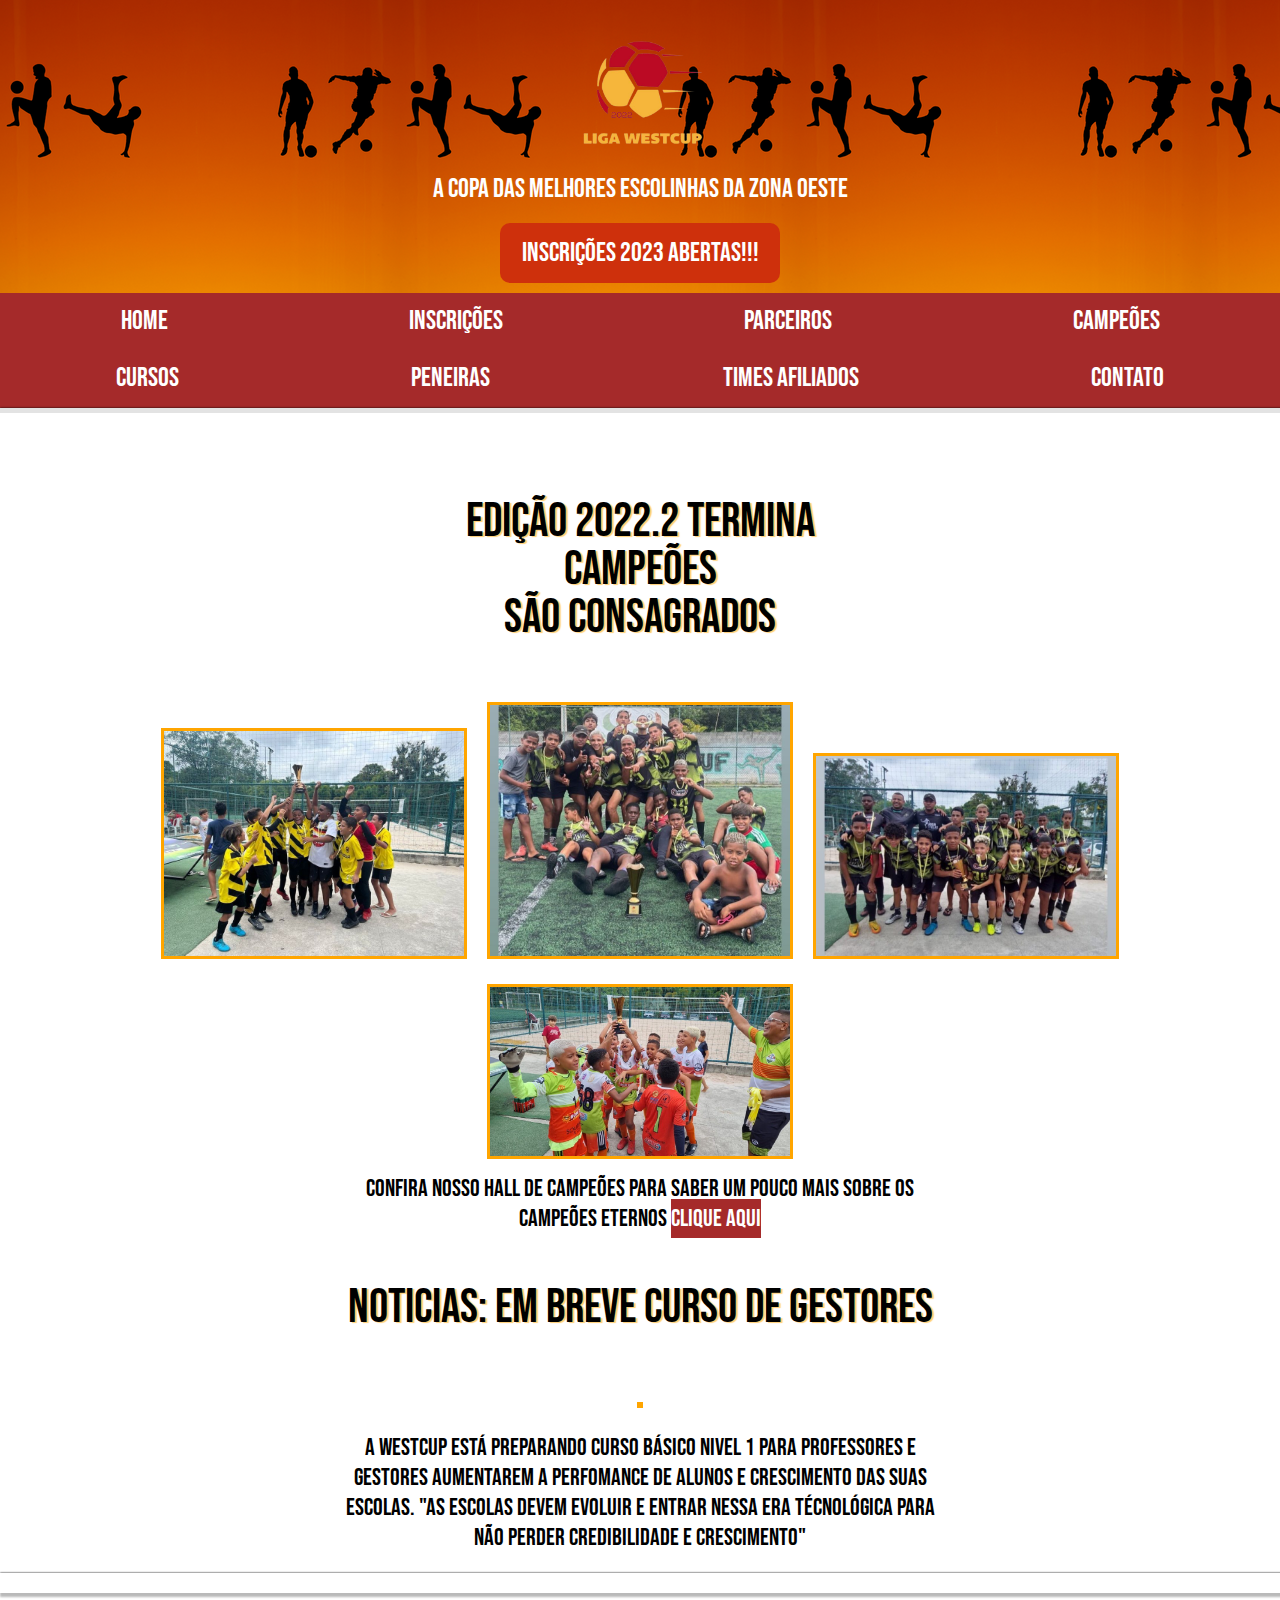
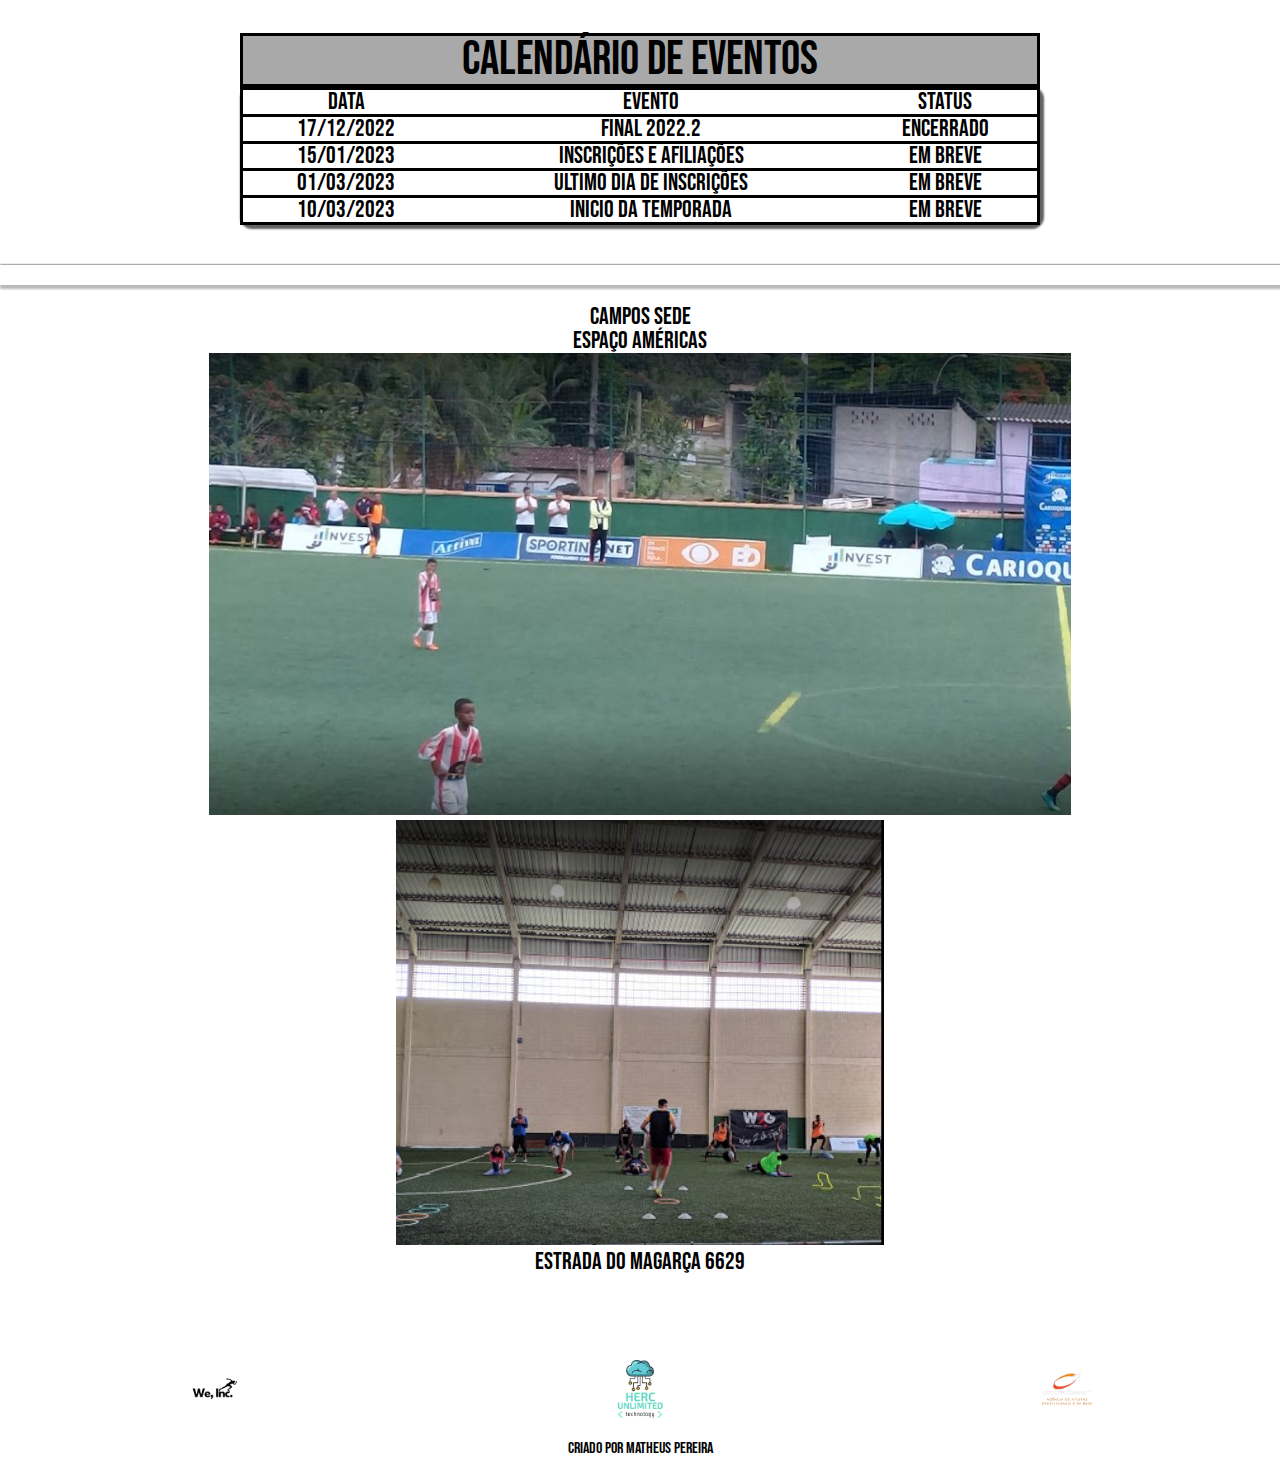
==== commit 09902812: "atualização" ====
--- a/index.html
+++ b/index.html
@@ -71,9 +71,10 @@
         <div class="fundoindex2"></div>
         <article>
             <h1>CAMPOS SEDE</h1>
-        <h1>CT WF ARENA</h1>
-        <img class="local" src="https://lh3.googleusercontent.com/p/AF1QipMUH51SIyOszCuDP6CiJxOO1k_7LK05HLNRmzhZ=s680-w680-h510" alt="">
-        <address>Estrada do Marmeleiro, Campo Grande - Rio de Janeiro</address>
+        <h1>Espaço Américas</h1>
+        <img class="local" src="imagens/américas.jpg" alt="">
+        <img class="local" src="imagens/ginsásio.jpg" alt="">
+        <address>Estrada do Magarça 6629</address>
     </article>
     </main>
     <footer>
--- a/style.css
+++ b/style.css
@@ -125,6 +125,15 @@
     box-shadow: 2px 2px 2px 2px black;
     margin-top: -20px;
 }
+.articleCampeao{
+    background-color: rgba(255, 255, 255, 0.726);
+    color: black;
+    text-align: center;
+    padding: 40px;
+    font-size: 1.5em;
+    box-shadow: 2px 2px 2px 2px black;
+    margin-top: 0px;
+}
 img.parceiro{
     display: flex;
     align-items: center;
@@ -142,6 +151,51 @@
     display: flex;
     justify-content: flex-start;
     height: auto;
+}
+.logocampeoao{
+    width: 60px;
+    height: auto;
+    border-radius: 100px;
+}
+.pcampeoes{
+    padding: 5px;
+    text-align: left;
+    display: inline;
+}
+.campeoes{
+    font-size: 2em;
+    margin-bottom: 50px;
+}
+.paragrafocampeao{
+    color: white;
+    text-align: center;
+    font-size: 4em;
+    margin-bottom: 40px;    
+}
+.tituloIncricoes{
+    color: rgb(252, 252, 252);
+    text-align: center;
+    font-size: 4em;
+    margin-bottom: 40px;
+}
+.formulario, p.formulario{
+    display: block;
+    margin: 30px auto;
+    color: white;
+    font-size: 2em;
+    text-align: center;
+}
+#nome{
+    display: block;
+    margin: 30px auto;
+    width: 450px;
+    height: 40px;
+}
+.input{
+    display: block;
+    margin: 30px auto;
+    width: 450px;
+    height: 40px;
 }
 
 
@@ -335,6 +389,12 @@
     font-size: 2em;
     margin-bottom: 40px;
 }
+.tituloIncricoes{
+    color: rgb(252, 252, 252);
+    text-align: center;
+    font-size: 2em;
+    margin-bottom: 40px;
+}
 .paragrafocampeao{
     color: white;
     text-align: center;
@@ -381,6 +441,10 @@
     justify-content: flex-start;
     height: auto;
 }
-
-
-}+}
+
+
+
+
+/* FINANCEIRO */
+
